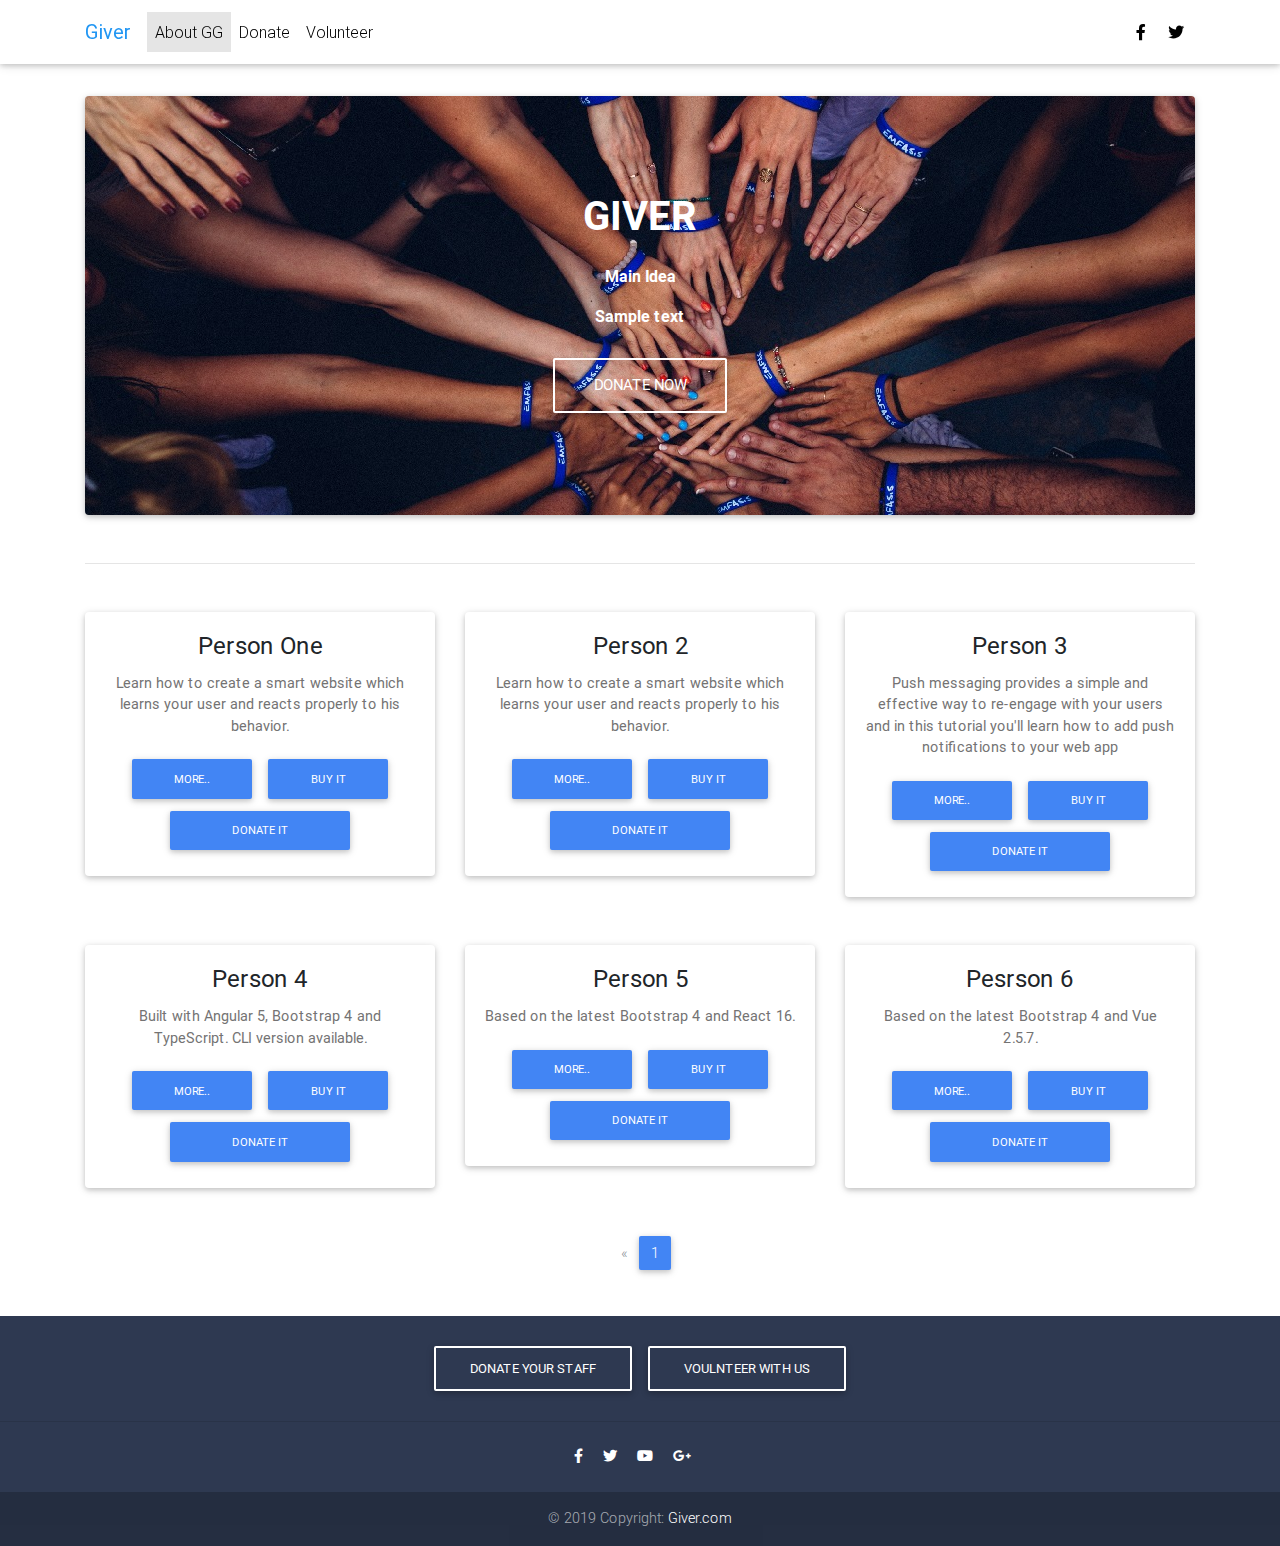
==== index.html @ e234c4ad "Merge pull request #1 from shahdaaosman/master" ====
<!DOCTYPE html>
<html lang="en">

<head>
    <meta charset="utf-8">
    <meta name="viewport" content="width=device-width, initial-scale=1, shrink-to-fit=no">
    <meta http-equiv="x-ua-compatible" content="ie=edge">
    <title>GoodiGift</title>
    <!-- Font Awesome -->
    <link rel="stylesheet" href="https://use.fontawesome.com/releases/v5.7.0/css/all.css">
    <!-- Bootstrap core CSS -->
    <link href="css/bootstrap.min.css" rel="stylesheet">
    <!-- Material Design Bootstrap -->
    <link href="css/mdb.min.css" rel="stylesheet">
    <!-- Your custom styles (optional) -->
    <link href="css/style.min.css" rel="stylesheet">
</head>

<body>

    <!--Main Navigation-->
    <header>

        <!-- Navbar -->
        <nav class="navbar fixed-top navbar-expand-lg navbar-light white scrolling-navbar">
            <div class="container">

                <!-- Brand -->
                <a class="navbar-brand waves-effect" href="index.php" target="_blank">
                    <strong class="blue-text">Giver</strong>
                </a>

                <!-- Collapse -->
                <button class="navbar-toggler" type="button" data-toggle="collapse" data-target="#navbarSupportedContent" aria-controls="navbarSupportedContent"
                    aria-expanded="false" aria-label="Toggle navigation">
                    <span class="navbar-toggler-icon"></span>
                </button>

                <!-- Links -->
                <div class="collapse navbar-collapse" id="navbarSupportedContent">

                    <!-- Left -->
                    <ul class="navbar-nav mr-auto">
                        <li class="nav-item active">
                            <a class="nav-link waves-effect" href="#">About GG
                                <span class="sr-only">(current)</span>
                            </a>
                        </li>
                      
                        <li class="nav-item">
                            <a class="nav-link waves-effect" href="donate.html" target="_blank">Donate</a>
                        </li>
                           <li class="nav-item">
                            <a class="nav-link waves-effect" href="volunteer.html" target="_blank">Volunteer</a>
                        </li>
                      
                    </ul>

                    <!-- Right -->
                    <ul class="navbar-nav nav-flex-icons">
                        <li class="nav-item">
                            <a href="https://www.facebook.com" class="nav-link waves-effect" target="_blank">
                                <i class="fab fa-facebook-f"></i>
                            </a>
                        </li>
                        <li class="nav-item">
                            <a href="https://twitter.com" class="nav-link waves-effect" target="_blank">
                                <i class="fab fa-twitter"></i>
                            </a>
                        </li>
                       
                    </ul>

                </div>

            </div>
        </nav>
        <!-- Navbar -->

    </header>
    <!--Main Navigation-->

    <!--Main layout-->
    <main class="mt-5 pt-5">
        <div class="container">

            <!--Section: Jumbotron-->
            <section class="card wow fadeIn" style="background-image: url(img/homepic2.jpg);">

                <!-- Content -->
                <div class="card-body text-white text-center py-5 px-5 my-5">

                    <h1 class="mb-4" style="">
                        <strong>GIVER   </strong>
                    </h1>
                    <p>
                        <strong>Main Idea</strong>
                    </p>
                    <p class="mb-4">
                        <strong>Sample text</strong>
                    </p>
                    <a target="_blank" href="donate.html"  class="btn btn-outline-white btn-lg">Donate Now
                        <i class=""></i>
                    </a>

                </div>
                <!-- Content -->
            </section>
            <!--Section: Jumbotron-->

            <hr class="my-5">

            <!--Section: Cards-->
            <section class="text-center">

                <!--Grid row-->
                <div class="row mb-4 wow fadeIn">

                    <!--Grid column-->
 <!--Grid column-->
                    <div class="col-lg-4 col-md-6 mb-4">

                        <!--Card-->
                        <div class="card">

                            <!--Card image-->
                            <div class="view overlay">
                                <img src="https://mdbootstrap.com/wp-content/uploads/2017/11/brandflow-tutorial-fb.jpg" class="card-img-top" alt="">
                                <a href="https://mdbootstrap.com/education/tech-marketing/automated-app-introduction/" target="_blank">
                                    <div class="mask rgba-white-slight"></div>
                                </a>
                            </div>

                            <!--Card content-->
                            <div class="card-body">
                                <!--Title-->
                                <h4 class="card-title">Person One </h4>
                                <!--Text-->
                                <p class="card-text">Learn how to create a smart website which learns your user and reacts properly to his behavior.</p>
                                <a href="#" target="_blank" class="btn btn-primary btn-md" style="width: 120px">More..
                                   
                                </a>
                                 <a href="#" target="_blank" class="btn btn-primary btn-md" style="width: 120px">Buy it
                                    
                                </a>
                                 <a href="donate.html" target="_blank" class="btn btn-primary btn-md" style="width: 180px">Donate it
                                  
                                </a>
                            </div>

                        </div>
                        <!--/.Card-->

                    </div>
                    <!--Grid column-->



                    <!--Grid column-->
                    <div class="col-lg-4 col-md-6 mb-4">

                        <!--Card-->
                        <div class="card">

                            <!--Card image-->
                            <div class="view overlay">
                                <img src="https://mdbootstrap.com/wp-content/uploads/2017/11/brandflow-tutorial-fb.jpg" class="card-img-top" alt="">
                                <a href="https://mdbootstrap.com/education/tech-marketing/automated-app-introduction/" target="_blank">
                                    <div class="mask rgba-white-slight"></div>
                                </a>
                            </div>

                            <!--Card content-->
                            <div class="card-body">
                                <!--Title-->
                                <h4 class="card-title">Person 2</h4>
                                <!--Text-->
                                <p class="card-text">Learn how to create a smart website which learns your user and reacts properly to his behavior.</p>
                                <a href="#" target="_blank" class="btn btn-primary btn-md" style="width: 120px">More..
                                   
                                </a>
                                 <a href="#" target="_blank" class="btn btn-primary btn-md" style="width: 120px">Buy it
                                    
                                </a>
                                 <a href="donate.html" target="_blank" class="btn btn-primary btn-md" style="width: 180px">Donate it
                                  
                                </a>
                            </div>

                        </div>
                        <!--/.Card-->

                    </div>
                    <!--Grid column-->

                    <!--Grid column-->
                    <div class="col-lg-4 col-md-6 mb-4">

                        <!--Card-->
                        <div class="card">

                            <!--Card image-->
                            <div class="view overlay">
                                <img src="https://mdbootstrap.com/wp-content/uploads/2018/01/push-fb.jpg" class="card-img-top" alt="">
                                <a href="https://mdbootstrap.com/education/tech-marketing/web-push-introduction/" target="_blank">
                                    <div class="mask rgba-white-slight"></div>
                                </a>
                            </div>

                            <!--Card content-->
                            <div class="card-body">
                                <!--Title-->
                                <h4 class="card-title">Person 3</h4>
                                <!--Text-->
                                <p class="card-text">Push messaging provides a simple and effective way to re-engage with your users and in this
                                    tutorial you'll learn how to add push notifications to your web app</p>
                                <a href="#" target="_blank" class="btn btn-primary btn-md" style="width: 120px">More..
                                   
                                </a>
                                 <a href="#" target="_blank" class="btn btn-primary btn-md" style="width: 120px">Buy it
                                    
                                </a>
                                 <a href="donate.html" target="_blank" class="btn btn-primary btn-md" style="width: 180px">Donate it
                                  
                                </a>
                            </div>

                        </div>
                        <!--/.Card-->

                    </div>
                    <!--Grid column-->

                </div>
                <!--Grid row-->

                <!--Grid row-->
                <div class="row mb-4 wow fadeIn">

                    <!--Grid column-->
                    <div class="col-lg-4 col-md-12 mb-4">

                        <!--Card-->
                        <div class="card">

                            <!--Card image-->
                            <div class="view overlay">
                                <img src="https://mdbootstrap.com/img/Marketing/mdb-press-pack/mdb-angular.jpg" class="card-img-top" alt="">
                                <a href="https://mdbootstrap.com/angular/" target="_blank">
                                    <div class="mask rgba-white-slight"></div>
                                </a>
                            </div>

                            <!--Card content-->
                            <div class="card-body">
                                <!--Title-->
                                <h4 class="card-title">Person 4</h4>
                                <!--Text-->
                                <p class="card-text">Built with Angular 5, Bootstrap 4 and TypeScript. CLI version available. </p>
                                <a href="#" target="_blank" class="btn btn-primary btn-md" style="width: 120px">More..
                                   
                                </a>
                                 <a href="#" target="_blank" class="btn btn-primary btn-md" style="width: 120px">Buy it
                                    
                                </a>
                                 <a href="donate.html" target="_blank" class="btn btn-primary btn-md" style="width: 180px">Donate it
                                  
                                </a>
                            </div>

                        </div>
                        <!--/.Card-->

                    </div>
                    <!--Grid column-->

                    <!--Grid column-->
                    <div class="col-lg-4 col-md-6 mb-4">

                        <!--Card-->
                        <div class="card">

                            <!--Card image-->
                            <div class="view overlay">
                                <img src="https://mdbootstrap.com/img/Marketing/mdb-press-pack/mdb-react.jpg" class="card-img-top" alt="">
                                <a href="https://mdbootstrap.com/react/" target="_blank">
                                    <div class="mask rgba-white-slight"></div>
                                </a>
                            </div>

                            <!--Card content-->
                            <div class="card-body">
                                <!--Title-->
                                <h4 class="card-title">Person 5</h4>
                                <!--Text-->
                                <p class="card-text">Based on the latest Bootstrap 4 and React 16. </p>
                                <a href="#" target="_blank" class="btn btn-primary btn-md" style="width: 120px">More..
                                   
                                </a>
                                 <a href="#" target="_blank" class="btn btn-primary btn-md" style="width: 120px">Buy it
                                    
                                </a>
                                 <a href="donate.html" target="_blank" class="btn btn-primary btn-md" style="width: 180px">Donate it
                                  
                                </a>
                            </div>

                        </div>
                        <!--/.Card-->

                    </div>
                    <!--Grid column-->

                    <!--Grid column-->
                    <div class="col-lg-4 col-md-6 mb-4">

                        <!--Card-->
                        <div class="card">

                            <!--Card image-->
                            <div class="view overlay">
                                <img src="https://mdbootstrap.com/img/Marketing/mdb-press-pack/mdb-vue.jpg" class="card-img-top" alt="">
                                <a href="https://mdbootstrap.com/vue/" target="_blank">
                                    <div class="mask rgba-white-slight"></div>
                                </a>
                            </div>

                            <!--Card content-->
                            <div class="card-body">
                                <!--Title-->
                                <h4 class="card-title">Pesrson 6</h4>
                                <!--Text-->
                                <p class="card-text">Based on the latest Bootstrap 4 and Vue 2.5.7. </p>
                                <a href="#" target="_blank" class="btn btn-primary btn-md" style="width: 120px">More..
                                   
                                </a>
                                 <a href="#" target="_blank" class="btn btn-primary btn-md" style="width: 120px">Buy it
                                    
                                </a>
                                 <a href="donate.html" target="_blank" class="btn btn-primary btn-md" style="width: 180px">Donate it
                                  
                                </a>
                            </div>

                        </div>
                        <!--/.Card-->

                    </div>
                    <!--Grid column-->

                </div>
                <!--Grid row-->

                <!--Pagination-->
                <nav class="d-flex justify-content-center wow fadeIn">
                    <ul class="pagination pg-blue">

                        <!--Arrow left-->
                        <li class="page-item disabled">
                            <a class="page-link" href="#" aria-label="Previous">
                                <span aria-hidden="true">&laquo;</span>
                                <span class="sr-only">Previous</span>
                            </a>
                        </li>

                        <li class="page-item active">
                            <a class="page-link" href="#">1
                                <span class="sr-only">(current)</span>
                            </a>
                        </li>

                    </ul>
                </nav>
                <!--Pagination-->

            </section>
            <!--Section: Cards-->

        </div>
    </main>
    <!--Main layout-->

    <!--Footer-->
    <footer class="page-footer text-center font-small mdb-color darken-2 mt-4 wow fadeIn">

        <!--Call to action-->
        <div class="pt-4">
            <a class="btn btn-outline-white" href="donate.html" target="_blank" role="button">Donate your Staff
               
            </a>
            <a class="btn btn-outline-white" href="volunteer.html" target="_blank" role="button">Voulnteer with Us
              
            </a>
        </div>
        <!--/.Call to action-->

        <hr class="my-4">

        <!-- Social icons -->
        <div class="pb-4">
            <a href="https://www.facebook.com" target="_blank">
                <i class="fab fa-facebook-f mr-3"></i>
            </a>

            <a href="https://twitter.com" target="_blank">
                <i class="fab fa-twitter mr-3"></i>
            </a>

            <a href="https://www.youtube.com" target="_blank">
                <i class="fab fa-youtube mr-3"></i>
            </a>

            <a href="https://plus.google.com" target="_blank">
                <i class="fab fa-google-plus-g mr-3"></i>
            </a>




        </div>
        <!-- Social icons -->

        <!--Copyright-->
        <div class="footer-copyright py-3">
            © 2019 Copyright:
            <a href="https://mdbootstrap.com/education/bootstrap/" target="_blank"> Giver.com </a>
        </div>
        <!--/.Copyright-->

    </footer>
    <!--/.Footer-->

    <!-- SCRIPTS -->
    <!-- JQuery -->
    <script type="text/javascript" src="js/jquery-3.3.1.min.js"></script>
    <!-- Bootstrap tooltips -->
    <script type="text/javascript" src="js/popper.min.js"></script>
    <!-- Bootstrap core JavaScript -->
    <script type="text/javascript" src="js/bootstrap.min.js"></script>
    <!-- MDB core JavaScript -->
    <script type="text/javascript" src="js/mdb.min.js"></script>
    <!-- Initializations -->
    <script type="text/javascript">
        // Animations initialization
        new WOW().init();
    </script>
</body>

</html>
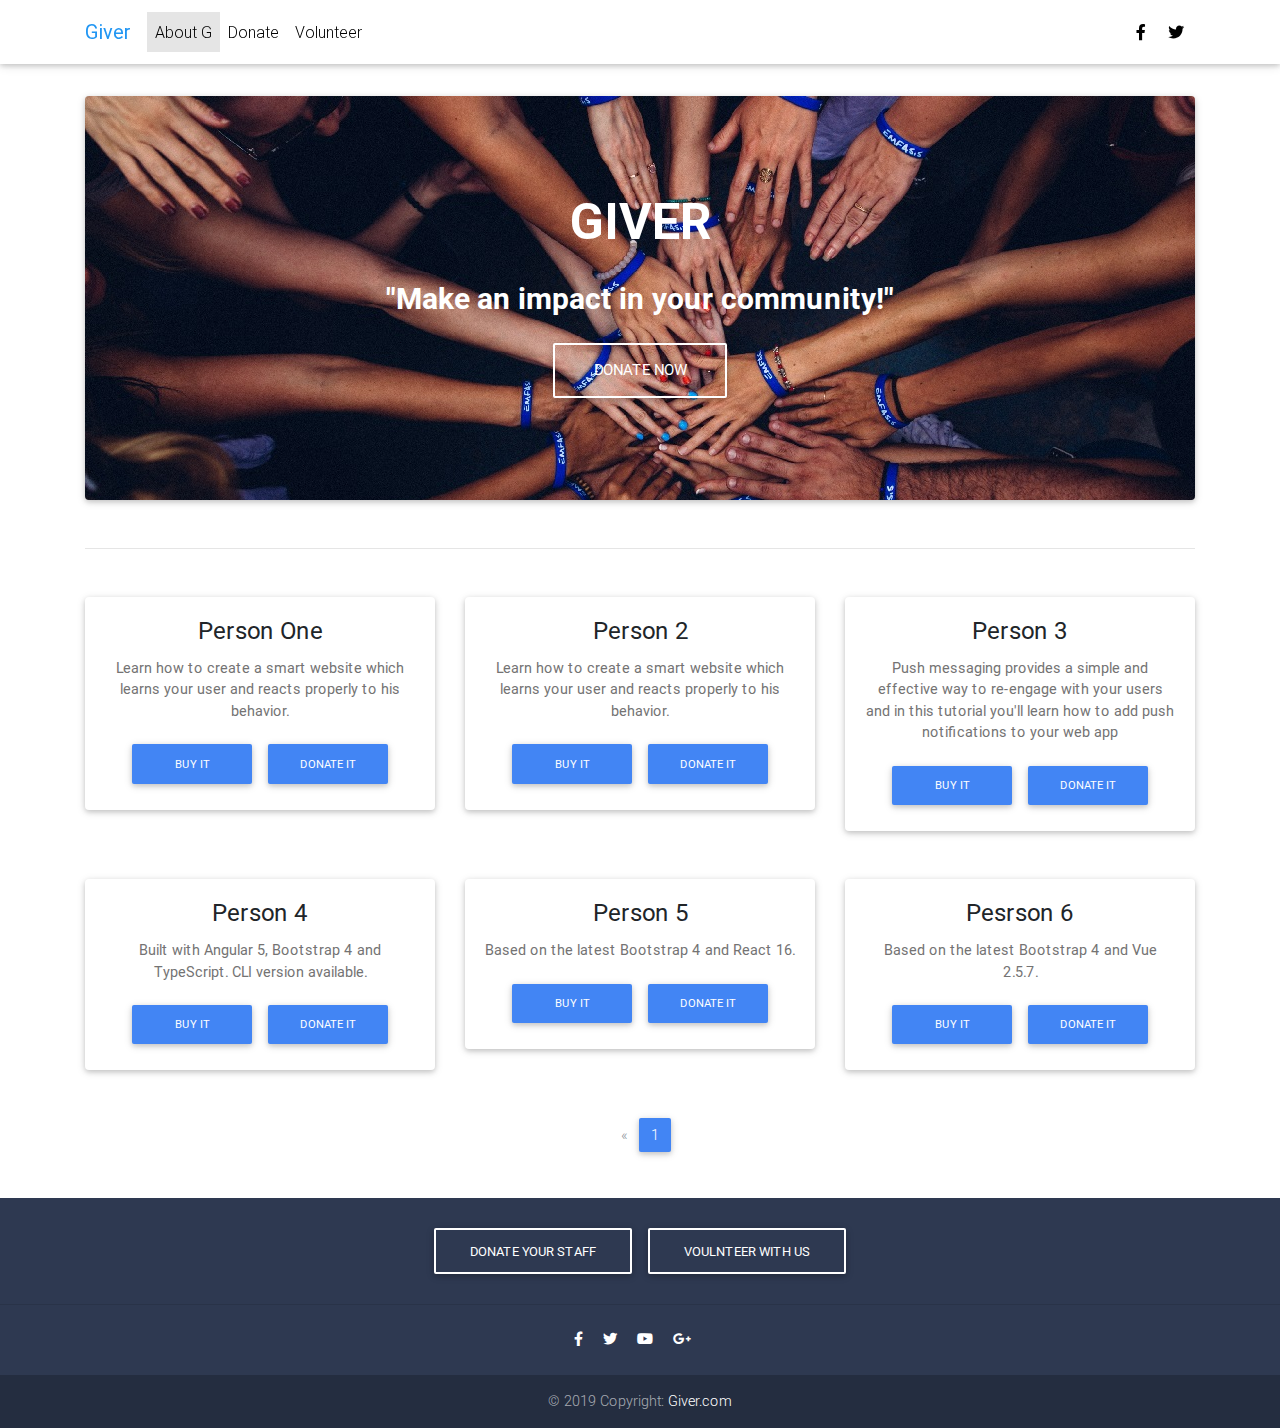
==== commit 5fde4330: "Updating final" ====
--- a/index.html
+++ b/index.html
@@ -26,7 +26,7 @@
             <div class="container">
 
                 <!-- Brand -->
-                <a class="navbar-brand waves-effect" href="index.php" target="_blank">
+                <a class="navbar-brand waves-effect" href="index.html">
                     <strong class="blue-text">Giver</strong>
                 </a>
 
@@ -42,16 +42,16 @@
                     <!-- Left -->
                     <ul class="navbar-nav mr-auto">
                         <li class="nav-item active">
-                            <a class="nav-link waves-effect" href="#">About GG
+                            <a class="nav-link waves-effect" href="#">About G
                                 <span class="sr-only">(current)</span>
                             </a>
                         </li>
                       
                         <li class="nav-item">
-                            <a class="nav-link waves-effect" href="donate.html" target="_blank">Donate</a>
+                            <a class="nav-link waves-effect" href="donate.html">Donate</a>
                         </li>
                            <li class="nav-item">
-                            <a class="nav-link waves-effect" href="volunteer.html" target="_blank">Volunteer</a>
+                            <a class="nav-link waves-effect" href="volunteer.html" >Volunteer</a>
                         </li>
                       
                     </ul>
@@ -90,16 +90,14 @@
                 <!-- Content -->
                 <div class="card-body text-white text-center py-5 px-5 my-5">
 
-                    <h1 class="mb-4" style="">
+                    <h1 class="mb-4" style="font-size: 50px">
                         <strong>GIVER   </strong>
                     </h1>
-                    <p>
-                        <strong>Main Idea</strong>
+                    <p style="font-size: 30px">
+                        <strong>"Make an impact in your community!"</strong>
                     </p>
-                    <p class="mb-4">
-                        <strong>Sample text</strong>
-                    </p>
-                    <a target="_blank" href="donate.html"  class="btn btn-outline-white btn-lg">Donate Now
+                    
+                    <a  href="donate.html"  class="btn btn-outline-white btn-lg">Donate Now
                         <i class=""></i>
                     </a>
 
@@ -137,13 +135,11 @@
                                 <h4 class="card-title">Person One </h4>
                                 <!--Text-->
                                 <p class="card-text">Learn how to create a smart website which learns your user and reacts properly to his behavior.</p>
-                                <a href="#" target="_blank" class="btn btn-primary btn-md" style="width: 120px">More..
-                                   
-                                </a>
-                                 <a href="#" target="_blank" class="btn btn-primary btn-md" style="width: 120px">Buy it
-                                    
-                                </a>
-                                 <a href="donate.html" target="_blank" class="btn btn-primary btn-md" style="width: 180px">Donate it
+                               
+                                 <a href="#" target="_blank" class="btn btn-primary btn-md" style="width: 120px">Buy it
+                                    
+                                </a>
+                                 <a href="donate.html" target="_blank" class="btn btn-primary btn-md" style="width: 120px">Donate it
                                   
                                 </a>
                             </div>
@@ -176,13 +172,11 @@
                                 <h4 class="card-title">Person 2</h4>
                                 <!--Text-->
                                 <p class="card-text">Learn how to create a smart website which learns your user and reacts properly to his behavior.</p>
-                                <a href="#" target="_blank" class="btn btn-primary btn-md" style="width: 120px">More..
-                                   
-                                </a>
-                                 <a href="#" target="_blank" class="btn btn-primary btn-md" style="width: 120px">Buy it
-                                    
-                                </a>
-                                 <a href="donate.html" target="_blank" class="btn btn-primary btn-md" style="width: 180px">Donate it
+                                
+                                 <a href="#" target="_blank" class="btn btn-primary btn-md" style="width: 120px">Buy it
+                                    
+                                </a>
+                                 <a href="donate.html" target="_blank" class="btn btn-primary btn-md" style="width: 120px">Donate it
                                   
                                 </a>
                             </div>
@@ -214,13 +208,11 @@
                                 <!--Text-->
                                 <p class="card-text">Push messaging provides a simple and effective way to re-engage with your users and in this
                                     tutorial you'll learn how to add push notifications to your web app</p>
-                                <a href="#" target="_blank" class="btn btn-primary btn-md" style="width: 120px">More..
-                                   
-                                </a>
-                                 <a href="#" target="_blank" class="btn btn-primary btn-md" style="width: 120px">Buy it
-                                    
-                                </a>
-                                 <a href="donate.html" target="_blank" class="btn btn-primary btn-md" style="width: 180px">Donate it
+                               
+                                 <a href="#" target="_blank" class="btn btn-primary btn-md" style="width: 120px">Buy it
+                                    
+                                </a>
+                                 <a href="donate.html" target="_blank" class="btn btn-primary btn-md" style="width: 120px">Donate it
                                   
                                 </a>
                             </div>
@@ -257,13 +249,11 @@
                                 <h4 class="card-title">Person 4</h4>
                                 <!--Text-->
                                 <p class="card-text">Built with Angular 5, Bootstrap 4 and TypeScript. CLI version available. </p>
-                                <a href="#" target="_blank" class="btn btn-primary btn-md" style="width: 120px">More..
-                                   
-                                </a>
-                                 <a href="#" target="_blank" class="btn btn-primary btn-md" style="width: 120px">Buy it
-                                    
-                                </a>
-                                 <a href="donate.html" target="_blank" class="btn btn-primary btn-md" style="width: 180px">Donate it
+                                
+                                 <a href="#" target="_blank" class="btn btn-primary btn-md" style="width: 120px">Buy it
+                                    
+                                </a>
+                                 <a href="donate.html" target="_blank" class="btn btn-primary btn-md" style="width: 120px">Donate it
                                   
                                 </a>
                             </div>
@@ -294,13 +284,11 @@
                                 <h4 class="card-title">Person 5</h4>
                                 <!--Text-->
                                 <p class="card-text">Based on the latest Bootstrap 4 and React 16. </p>
-                                <a href="#" target="_blank" class="btn btn-primary btn-md" style="width: 120px">More..
-                                   
-                                </a>
-                                 <a href="#" target="_blank" class="btn btn-primary btn-md" style="width: 120px">Buy it
-                                    
-                                </a>
-                                 <a href="donate.html" target="_blank" class="btn btn-primary btn-md" style="width: 180px">Donate it
+                                
+                                 <a href="#" target="_blank" class="btn btn-primary btn-md" style="width: 120px">Buy it
+                                    
+                                </a>
+                                 <a href="donate.html" target="_blank" class="btn btn-primary btn-md" style="width: 120px">Donate it
                                   
                                 </a>
                             </div>
@@ -331,13 +319,11 @@
                                 <h4 class="card-title">Pesrson 6</h4>
                                 <!--Text-->
                                 <p class="card-text">Based on the latest Bootstrap 4 and Vue 2.5.7. </p>
-                                <a href="#" target="_blank" class="btn btn-primary btn-md" style="width: 120px">More..
-                                   
-                                </a>
-                                 <a href="#" target="_blank" class="btn btn-primary btn-md" style="width: 120px">Buy it
-                                    
-                                </a>
-                                 <a href="donate.html" target="_blank" class="btn btn-primary btn-md" style="width: 180px">Donate it
+                                
+                                 <a href="#" target="_blank" class="btn btn-primary btn-md" style="width: 120px">Buy it
+                                    
+                                </a>
+                                 <a href="donate.html" target="_blank" class="btn btn-primary btn-md" style="width: 120px">Donate it
                                   
                                 </a>
                             </div>
